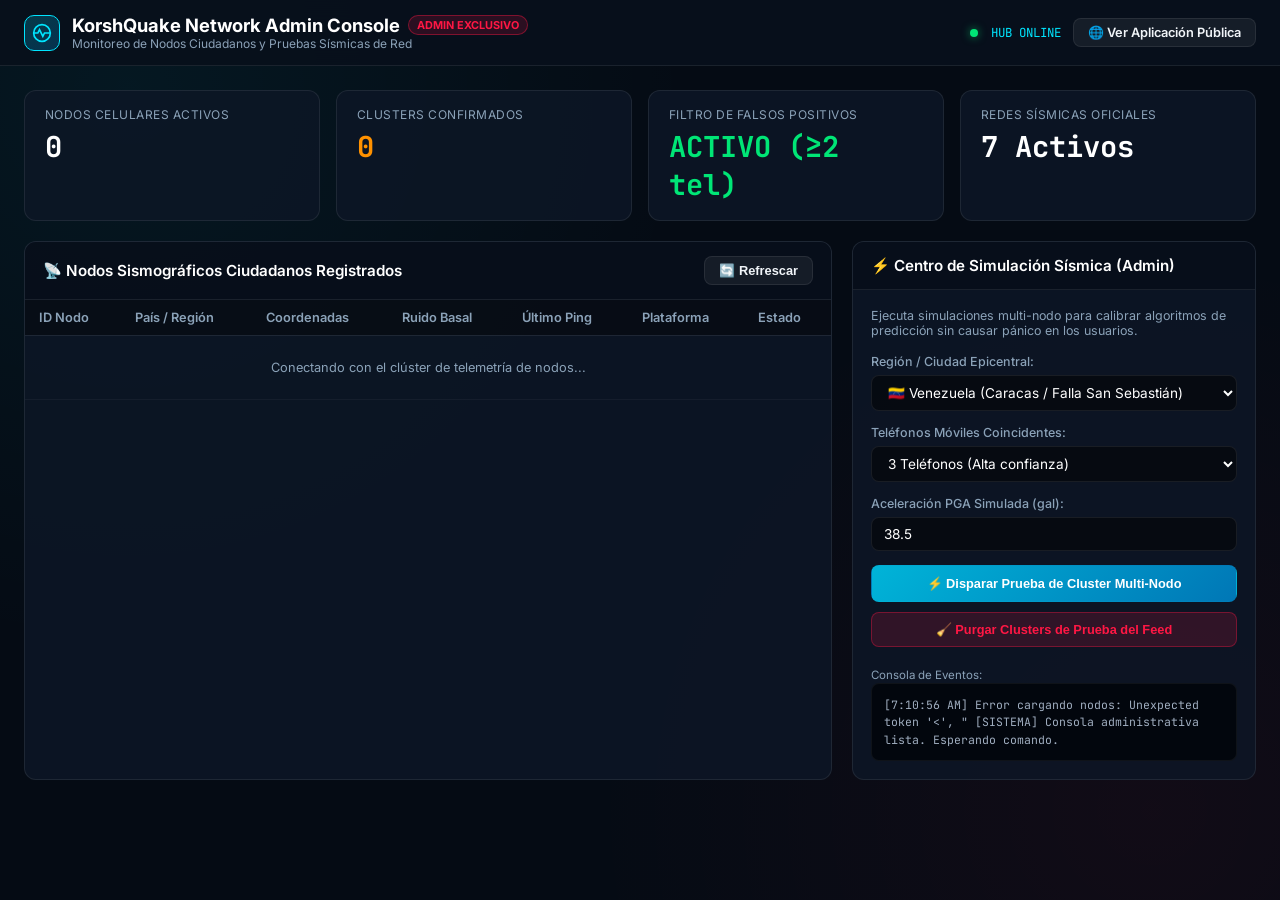
==== web/admin.html @ 2b8664ee "feat: admin portal, strict 60s realtime alert filter, node diagnostics and background service terms" ====
<!DOCTYPE html>
<html lang="es">
<head>
  <meta charset="UTF-8">
  <meta name="viewport" content="width=device-width, initial-scale=1.0">
  <title>KorshQuake Network Admin Console - Centro de Control de Nodos</title>
  <link rel="icon" type="image/png" href="/icons/icon-192.png">
  <link rel="preconnect" href="https://fonts.googleapis.com">
  <link rel="preconnect" href="https://fonts.gstatic.com" crossorigin>
  <link href="https://fonts.googleapis.com/css2?family=Inter:wght@400;500;600;700&family=JetBrains+Mono:wght@400;500;700&display=swap" rel="stylesheet">
  <style>
    :root {
      --bg-dark: #050b14;
      --bg-card: rgba(13, 23, 38, 0.85);
      --border-subtle: rgba(255, 255, 255, 0.08);
      --border-glow: rgba(0, 229, 255, 0.35);
      --cyan: #00e5ff;
      --green: #00e676;
      --orange: #ff9100;
      --red: #ff1744;
      --text-main: #f0f4f8;
      --text-muted: #8ba2b8;
      --font-main: 'Inter', -apple-system, sans-serif;
      --font-mono: 'JetBrains Mono', monospace;
    }
    * { margin: 0; padding: 0; box-sizing: border-box; }
    body {
      background: var(--bg-dark);
      color: var(--text-main);
      font-family: var(--font-main);
      min-height: 100vh;
      display: flex;
      flex-direction: column;
      background-image: radial-gradient(circle at 10% 10%, rgba(0, 229, 255, 0.06) 0%, transparent 40%),
                        radial-gradient(circle at 90% 90%, rgba(255, 23, 68, 0.05) 0%, transparent 40%);
    }
    .font-mono { font-family: var(--font-mono); }
    header.admin-header {
      background: rgba(8, 16, 28, 0.95);
      border-bottom: 1px solid var(--border-subtle);
      padding: 14px 24px;
      display: flex;
      justify-content: space-between;
      align-items: center;
      position: sticky;
      top: 0;
      z-index: 100;
      backdrop-filter: blur(12px);
    }
    .brand-box { display: flex; align-items: center; gap: 12px; }
    .brand-icon {
      width: 36px; height: 36px; border-radius: 10px;
      background: linear-gradient(135deg, rgba(0,229,255,0.2), rgba(2,132,199,0.3));
      border: 1px solid var(--cyan);
      display: flex; align-items: center; justify-content: center;
      color: var(--cyan);
    }
    .admin-title { font-size: 1.15rem; font-weight: 700; color: #fff; }
    .admin-badge {
      font-size: 0.68rem; font-weight: 700;
      background: rgba(255, 23, 68, 0.15); color: var(--red);
      border: 1px solid rgba(255, 23, 68, 0.4);
      padding: 2px 8px; border-radius: 12px;
    }
    .header-links { display: flex; gap: 12px; align-items: center; }
    .btn {
      display: inline-flex; align-items: center; gap: 6px;
      padding: 6px 14px; border-radius: 8px; font-size: 0.8rem; font-weight: 600;
      cursor: pointer; text-decoration: none; border: 1px solid transparent; transition: all 0.2s;
    }
    .btn-secondary { background: rgba(255,255,255,0.06); color: var(--text-main); border-color: var(--border-subtle); }
    .btn-secondary:hover { background: rgba(255,255,255,0.12); }
    .btn-primary { background: linear-gradient(135deg, #00b4d8, #0077b6); color: #fff; }
    .btn-primary:hover { filter: brightness(1.15); }
    .btn-danger { background: rgba(255, 23, 68, 0.15); color: var(--red); border-color: rgba(255, 23, 68, 0.35); }
    .btn-danger:hover { background: rgba(255, 23, 68, 0.3); }

    main.admin-content {
      flex: 1; padding: 24px; max-width: 1400px; width: 100%; margin: 0 auto;
      display: flex; flex-direction: column; gap: 20px;
    }
    .stats-row {
      display: grid; grid-template-columns: repeat(auto-fit, minmax(220px, 1fr)); gap: 16px;
    }
    .stat-card {
      background: var(--bg-card); border: 1px solid var(--border-subtle);
      border-radius: 12px; padding: 16px 20px;
      display: flex; flex-direction: column; gap: 6px;
    }
    .stat-title { font-size: 0.75rem; color: var(--text-muted); text-transform: uppercase; letter-spacing: 0.04em; }
    .stat-value { font-size: 1.8rem; font-weight: 700; color: #fff; }

    .grid-panels {
      display: grid; grid-template-columns: 2fr 1fr; gap: 20px;
    }
    @media (max-width: 1024px) {
      .grid-panels { grid-template-columns: 1fr; }
    }
    .admin-panel {
      background: var(--bg-card); border: 1px solid var(--border-subtle);
      border-radius: 12px; overflow: hidden; display: flex; flex-direction: column;
    }
    .panel-header {
      padding: 14px 18px; border-bottom: 1px solid var(--border-subtle);
      display: flex; justify-content: space-between; align-items: center;
      background: rgba(5, 11, 20, 0.6);
    }
    .panel-title { font-size: 0.95rem; font-weight: 600; color: #fff; }

    /* Nodes Table */
    .table-container { overflow-x: auto; flex: 1; max-height: 480px; }
    table.data-table {
      width: 100%; border-collapse: collapse; font-size: 0.8rem; text-align: left;
    }
    table.data-table th {
      background: rgba(0,0,0,0.4); padding: 10px 14px;
      color: var(--text-muted); font-weight: 600; border-bottom: 1px solid var(--border-subtle);
      position: sticky; top: 0; z-index: 10;
    }
    table.data-table td {
      padding: 10px 14px; border-bottom: 1px solid rgba(255,255,255,0.04);
      color: var(--text-main);
    }
    table.data-table tr:hover td { background: rgba(0, 229, 255, 0.04); }
    .status-dot {
      display: inline-block; width: 8px; height: 8px; border-radius: 50%;
      background: var(--green); margin-right: 6px; box-shadow: 0 0 8px rgba(0,230,118,0.6);
    }

    /* Simulation Form */
    .form-group { margin-bottom: 14px; display: flex; flex-direction: column; gap: 6px; }
    .form-group label { font-size: 0.78rem; color: var(--text-muted); font-weight: 500; }
    .form-input, .form-select {
      background: rgba(0,0,0,0.5); border: 1px solid var(--border-subtle);
      color: #fff; padding: 8px 12px; border-radius: 8px; font-size: 0.85rem; font-family: inherit;
    }
    .form-input:focus, .form-select:focus { border-color: var(--cyan); outline: none; }
    .actions-box { display: flex; flex-direction: column; gap: 10px; margin-top: 10px; }

    /* Activity Logs Box */
    .log-box {
      background: #02060d; padding: 12px; border-radius: 8px;
      font-size: 0.72rem; color: #a0aec0; max-height: 180px; overflow-y: auto;
      border: 1px solid rgba(255,255,255,0.05); line-height: 1.5;
    }
    .toast-notice {
      position: fixed; bottom: 20px; right: 20px; z-index: 1000;
      background: rgba(5, 12, 22, 0.95); border: 1px solid var(--cyan);
      color: #fff; padding: 12px 18px; border-radius: 10px; font-size: 0.82rem;
      box-shadow: 0 4px 20px rgba(0,0,0,0.6); display: none;
    }
  </style>
</head>
<body>
  <header class="admin-header">
    <div class="brand-box">
      <div class="brand-icon">
        <svg width="20" height="20" viewBox="0 0 24 24" fill="none" stroke="currentColor" stroke-width="2">
          <circle cx="12" cy="12" r="10"></circle>
          <path d="M2 12h5l2-4 4 8 2-4h7"></path>
        </svg>
      </div>
      <div>
        <div style="display: flex; align-items: center; gap: 8px;">
          <h1 class="admin-title">KorshQuake Network Admin Console</h1>
          <span class="admin-badge">ADMIN EXCLUSIVO</span>
        </div>
        <p style="font-size: 0.75rem; color: var(--text-muted);">Monitoreo de Nodos Ciudadanos y Pruebas Sísmicas de Red</p>
      </div>
    </div>
    <div class="header-links">
      <span class="font-mono" style="font-size: 0.78rem; color: var(--cyan);"><span class="status-dot"></span> HUB ONLINE</span>
      <a href="/" class="btn btn-secondary">🌐 Ver Aplicación Pública</a>
    </div>
  </header>

  <main class="admin-content">
    <!-- Métricas Generales -->
    <section class="stats-row">
      <div class="stat-card">
        <span class="stat-title">Nodos Celulares Activos</span>
        <span class="stat-value font-mono text-cyan" id="stat-nodes-count">0</span>
      </div>
      <div class="stat-card">
        <span class="stat-title">Clusters Confirmados</span>
        <span class="stat-value font-mono" id="stat-clusters-count" style="color: var(--orange);">0</span>
      </div>
      <div class="stat-card">
        <span class="stat-title">Filtro de Falsos Positivos</span>
        <span class="stat-value font-mono" style="color: var(--green);">ACTIVO (&ge;2 tel)</span>
      </div>
      <div class="stat-card">
        <span class="stat-title">Redes Sísmicas Oficiales</span>
        <span class="stat-value font-mono" id="stat-servers-count">7 Activos</span>
      </div>
    </section>

    <!-- Grid de Gestión -->
    <div class="grid-panels">
      <!-- Panel de Nodos -->
      <section class="admin-panel">
        <div class="panel-header">
          <h2 class="panel-title">📡 Nodos Sismográficos Ciudadanos Registrados</h2>
          <button class="btn btn-secondary" id="btn-refresh-nodes">🔄 Refrescar</button>
        </div>
        <div class="table-container">
          <table class="data-table">
            <thead>
              <tr>
                <th>ID Nodo</th>
                <th>País / Región</th>
                <th>Coordenadas</th>
                <th>Ruido Basal</th>
                <th>Último Ping</th>
                <th>Plataforma</th>
                <th>Estado</th>
              </tr>
            </thead>
            <tbody id="nodes-tbody">
              <tr>
                <td colspan="7" style="text-align: center; color: var(--text-muted); padding: 24px;">
                  Conectando con el clúster de telemetría de nodos...
                </td>
              </tr>
            </tbody>
          </table>
        </div>
      </section>

      <!-- Panel de Pruebas y Control Sísmico -->
      <section class="admin-panel">
        <div class="panel-header">
          <h2 class="panel-title">⚡ Centro de Simulación Sísmica (Admin)</h2>
        </div>
        <div style="padding: 18px;">
          <p style="font-size: 0.78rem; color: var(--text-muted); margin-bottom: 16px;">
            Ejecuta simulaciones multi-nodo para calibrar algoritmos de predicción sin causar pánico en los usuarios.
          </p>

          <div class="form-group">
            <label for="sim-region">Región / Ciudad Epicentral:</label>
            <select id="sim-region" class="form-select font-mono">
              <option value="VE" selected>🇻🇪 Venezuela (Caracas / Falla San Sebastián)</option>
              <option value="ES">🇪🇸 España (Madrid / Granada Falla Alhama)</option>
              <option value="PA">🇵🇦 Panamá (Ciudad de Panamá / Falla Pedro Miguel)</option>
              <option value="AR">🇦🇷 Argentina (San Juan / Falla La Laja)</option>
            </select>
          </div>

          <div class="form-group">
            <label for="sim-nodes">Teléfonos Móviles Coincidentes:</label>
            <select id="sim-nodes" class="form-select font-mono">
              <option value="2">2 Teléfonos (Mínimo de confirmación)</option>
              <option value="3" selected>3 Teléfonos (Alta confianza)</option>
              <option value="5">5 Teléfonos (Clúster denso metropolitano)</option>
              <option value="8">8 Teléfonos (Red de alta densidad)</option>
            </select>
          </div>

          <div class="form-group">
            <label for="sim-pga">Aceleración PGA Simulada (gal):</label>
            <input type="number" id="sim-pga" class="form-input font-mono" value="38.5" min="10" max="150" step="0.5">
          </div>

          <div class="actions-box">
            <button class="btn btn-primary" id="btn-run-simulation" style="justify-content: center; padding: 10px;">
              ⚡ Disparar Prueba de Cluster Multi-Nodo
            </button>
            <button class="btn btn-danger" id="btn-clear-test-clusters" style="justify-content: center; padding: 9px;">
              🧹 Purgar Clusters de Prueba del Feed
            </button>
          </div>

          <div style="margin-top: 16px;">
            <label style="font-size: 0.72rem; color: var(--text-muted);">Consola de Eventos:</label>
            <div class="log-box font-mono" id="admin-log">
              [SISTEMA] Consola administrativa lista. Esperando comando.
            </div>
          </div>
        </div>
      </section>
    </div>
  </main>

  <div class="toast-notice" id="admin-toast"></div>

  <script>
    const REGION_COORDS = {
      VE: { lat: 10.4806, lon: -66.9036, name: 'Venezuela (Caracas)' },
      ES: { lat: 40.4168, lon: -3.7038, name: 'España (Madrid)' },
      PA: { lat: 8.9824, lon: -79.5199, name: 'Panamá (Ciudad de Panamá)' },
      AR: { lat: -31.5375, lon: -68.5364, name: 'Argentina (San Juan)' }
    };

    function log(msg) {
      const box = document.getElementById('admin-log');
      const time = new Date().toLocaleTimeString();
      box.innerHTML = `[${time}] ${msg}<br>` + box.innerHTML;
    }

    function showToast(text) {
      const t = document.getElementById('admin-toast');
      t.textContent = text;
      t.style.display = 'block';
      setTimeout(() => { t.style.display = 'none'; }, 4000);
    }

    async function loadNodes() {
      try {
        const res = await fetch('/api/admin/nodes');
        const data = await res.json();
        const tbody = document.getElementById('nodes-tbody');
        document.getElementById('stat-nodes-count').textContent = data.total || 0;

        if (!data.nodes || data.nodes.length === 0) {
          tbody.innerHTML = `<tr><td colspan="7" style="text-align: center; color: var(--text-muted); padding: 20px;">No hay nodos activos en este momento. Abre la APK o WebApp en tu celular para conectar como nodo.</td></tr>`;
          return;
        }

        tbody.innerHTML = data.nodes.map(n => {
          const ago = Math.max(0, Math.round((Date.now() - n.last_seen * 1000) / 1000));
          return `
            <tr>
              <td class="font-mono"><strong style="color: var(--cyan);">${n.node_id}</strong></td>
              <td>${n.country || 'VE'}</td>
              <td class="font-mono">${n.lat.toFixed(4)}, ${n.lon.toFixed(4)}</td>
              <td class="font-mono">${n.noise_floor ? n.noise_floor.toFixed(2) : '0.00'} gal</td>
              <td class="font-mono">${ago}s</td>
              <td>${n.platform || 'Android'}</td>
              <td><span class="status-dot"></span> <span style="color: var(--green);">ONLINE</span></td>
            </tr>
          `;
        }).join('');
      } catch (e) {
        log('Error cargando nodos: ' + e.message);
      }
    }

    async function loadStats() {
      try {
        const res = await fetch('/api/nodes/stats');
        const data = await res.json();
        document.getElementById('stat-clusters-count').textContent = data.confirmed_clusters_count || 0;
      } catch (e) {}
    }

    document.getElementById('btn-refresh-nodes').addEventListener('click', () => {
      loadNodes();
      loadStats();
      showToast('Nodos actualizados.');
    });

    document.getElementById('btn-run-simulation').addEventListener('click', async () => {
      const regKey = document.getElementById('sim-region').value;
      const coords = REGION_COORDS[regKey];
      const nodesCount = parseInt(document.getElementById('sim-nodes').value, 10);
      const pga = parseFloat(document.getElementById('sim-pga').value) || 35.0;

      log(`Disparando simulación de cluster: ${coords.name}, ${nodesCount} nodos, PGA: ${pga} gal...`);

      try {
        const res = await fetch('/api/nodes/test_cluster', {
          method: 'POST',
          headers: { 'Content-Type': 'application/json' },
          body: JSON.stringify({
            lat: coords.lat,
            lon: coords.lon,
            pga: pga,
            nodes_count: nodesCount,
            country: regKey
          })
        });
        const out = await res.json();
        if (out.cluster_detected) {
          log(`✅ ÉXITO: Sismo confirmado (ID: ${out.cluster_id}, Mag: M${out.estimated_magnitude}, EEW emitido).`);
          showToast(`✅ Cluster Sísmico Confirmado: M${out.estimated_magnitude} en ${coords.name}`);
        } else {
          log(`⚠️ Alerta: ${out.message || 'No se alcanzó el umbral de coincidencia'}`);
        }
        loadStats();
        loadNodes();
      } catch (e) {
        log(`❌ Error ejecutando simulación: ${e.message}`);
      }
    });

    document.getElementById('btn-clear-test-clusters').addEventListener('click', async () => {
      if (!confirm('¿Deseas purgar todos los sismos de prueba del feed en vivo?')) return;
      try {
        const res = await fetch('/api/admin/clear_test_clusters', {
          method: 'POST',
          headers: { 'Content-Type': 'application/json' },
          body: JSON.stringify({})
        });
        const out = await res.json();
        log(`🧹 Purga completada: ${out.cleared_count} clusters de prueba eliminados.`);
        showToast(`🧹 ${out.cleared_count} clusters de prueba eliminados del feed.`);
        loadStats();
      } catch (e) {
        log(`❌ Error purgando clusters: ${e.message}`);
      }
    });

    loadNodes();
    loadStats();
    setInterval(loadNodes, 4000);
    setInterval(loadStats, 5000);
  </script>
</body>
</html>
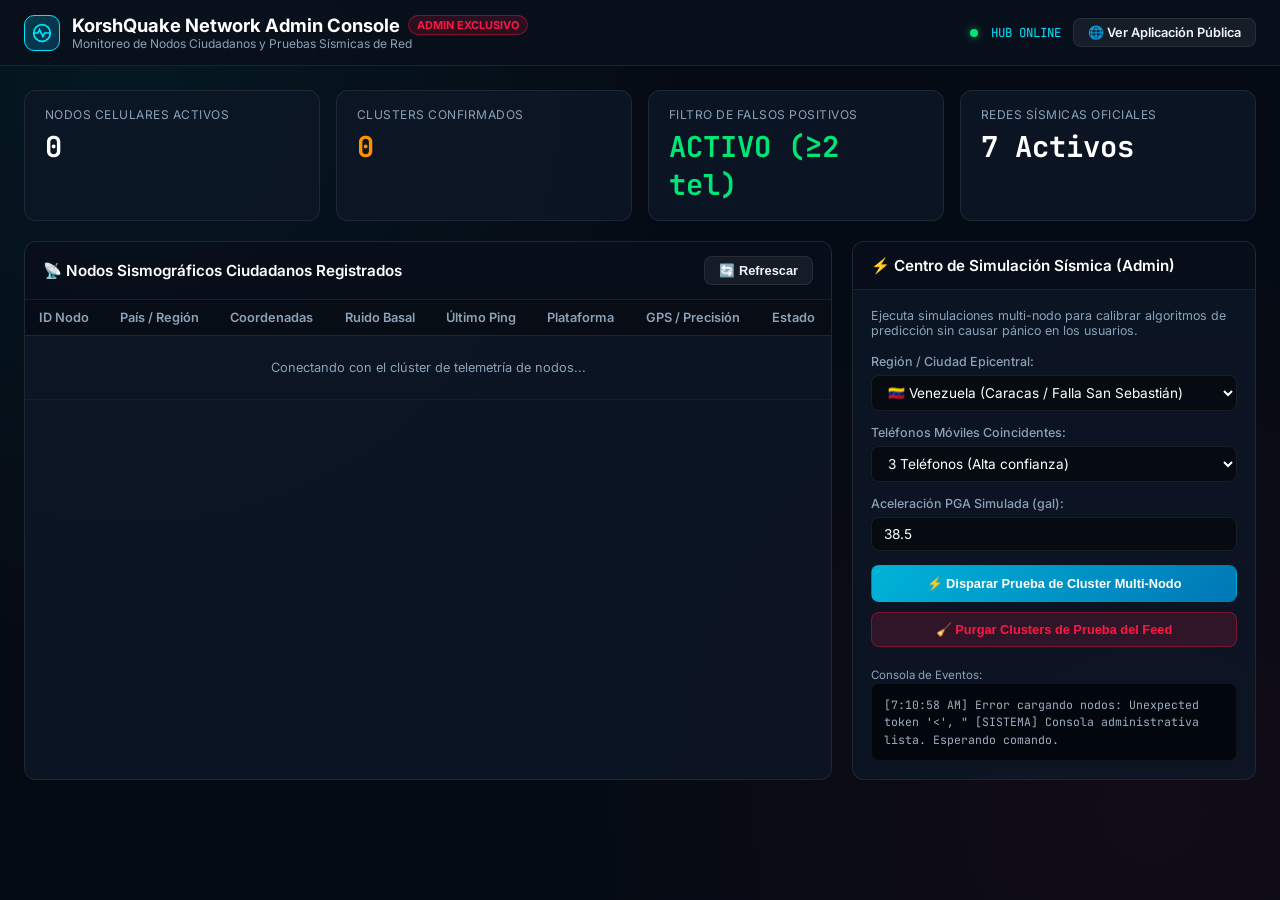
==== commit 74ab4074: "feat: mandatory gps telemetry and instant push ota updates v1.1.4" ====
--- a/web/admin.html
+++ b/web/admin.html
@@ -213,12 +213,13 @@
                 <th>Ruido Basal</th>
                 <th>Último Ping</th>
                 <th>Plataforma</th>
+                <th>GPS / Precisión</th>
                 <th>Estado</th>
               </tr>
             </thead>
             <tbody id="nodes-tbody">
               <tr>
-                <td colspan="7" style="text-align: center; color: var(--text-muted); padding: 24px;">
+                <td colspan="8" style="text-align: center; color: var(--text-muted); padding: 24px;">
                   Conectando con el clúster de telemetría de nodos...
                 </td>
               </tr>
@@ -313,7 +314,7 @@
         document.getElementById('stat-nodes-count').textContent = data.total || 0;
 
         if (!data.nodes || data.nodes.length === 0) {
-          tbody.innerHTML = `<tr><td colspan="7" style="text-align: center; color: var(--text-muted); padding: 20px;">No hay nodos activos en este momento. Abre la APK o WebApp en tu celular para conectar como nodo.</td></tr>`;
+          tbody.innerHTML = `<tr><td colspan="8" style="text-align: center; color: var(--text-muted); padding: 20px;">No hay nodos activos en este momento. Abre la APK o WebApp en tu celular para conectar como nodo.</td></tr>`;
           return;
         }
 
@@ -327,6 +328,7 @@
               <td class="font-mono">${n.noise_floor ? n.noise_floor.toFixed(2) : '0.00'} gal</td>
               <td class="font-mono">${ago}s</td>
               <td>${n.platform || 'Android'}</td>
+              <td class="font-mono">${n.gps_enabled ? `<span style="color: var(--green); font-weight:600;">📍 ±${Math.round(n.accuracy_m || 10)}m</span>` : `<span style="color: var(--orange); font-weight:600;">⚠️ Sin GPS</span>`}</td>
               <td><span class="status-dot"></span> <span style="color: var(--green);">ONLINE</span></td>
             </tr>
           `;
